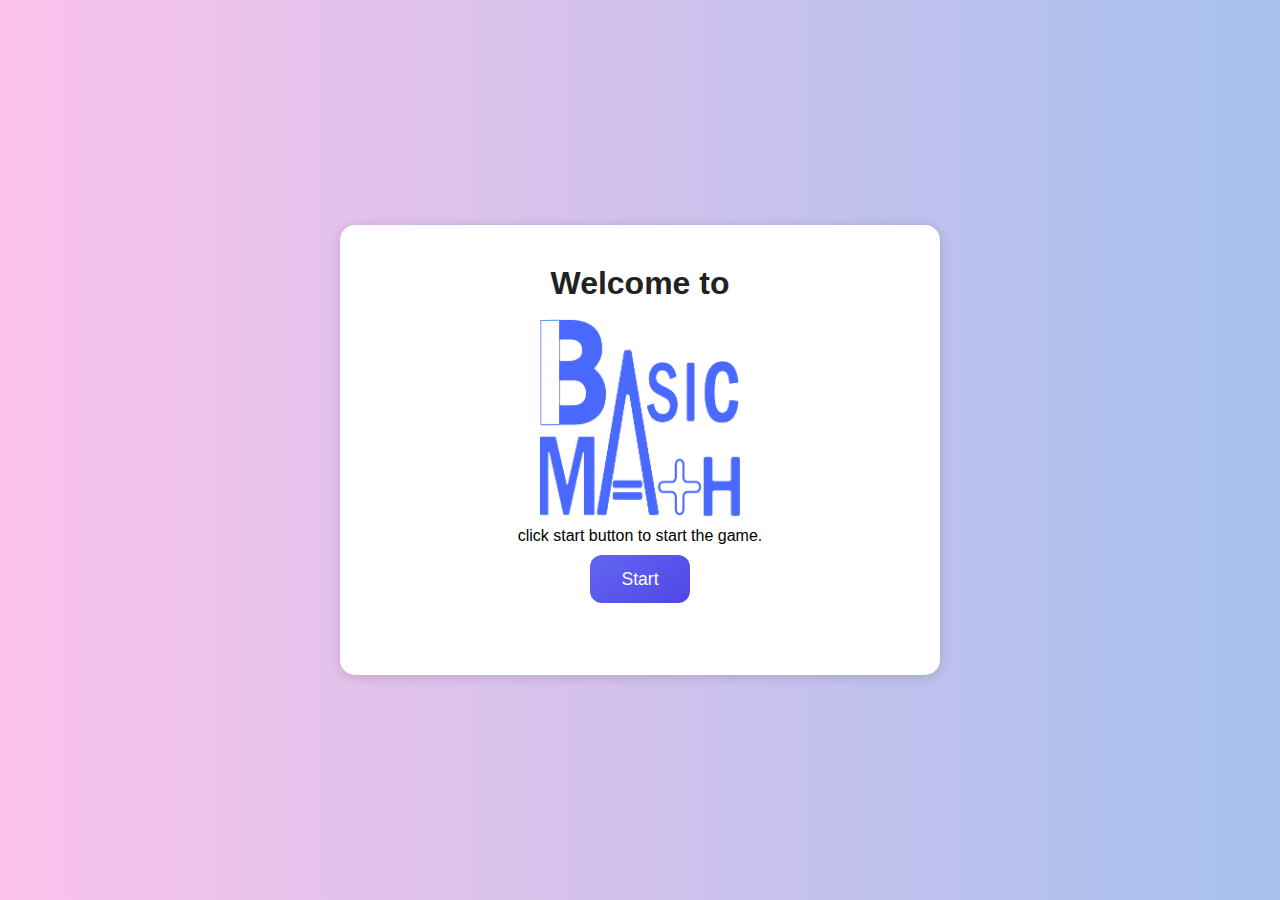
==== main/index.html @ c0a19f02 "change" ====
<!DOCTYPE html>
<html lang="en">
<head>
    <meta charset="UTF-8">
    <meta name="viewport" content="width=device-width, initial-scale=1.0">
    <link rel="stylesheet" href="welcome.css">
    <title>Math Game</title>
    <style>
        .logo img{
            width: 200px;
            height: 200px;
            top:30px;
            margin-bottom: 5px;
     }

    </style>
</head>
<body>
    <div class="game-container">
        <div id="welcomeScreen" class="screen">
            <div class="header">
                
                <h1>Welcome to</h1>
                <div class="logo">
                    <img src="assets/image/logogame-01.png" alt="Game Logo">
                </div>
                <p>click start button to start the game.</p>
            
            <div class="start-section">
                <button class="start-btn">
                    Start
                </button>
            </div>
        </div>
    </div>

    <script src="welcome.js"></script>
</body>
</html>
---- main/welcome.css ----
* {
    margin: 0;
    padding: 0;
    box-sizing: border-box;
}

body {
    font-family: 'Poppins', sans-serif;
    background: linear-gradient(to right, #fbc2eb, #a6c1ee);
    min-height: 100vh;
    display: flex;
    justify-content: center;
    align-items: center;
}

.game-container {
    background-color: white;
    padding: 2.5rem;
    border-radius: 15px;
    box-shadow: 0 2px 12px rgba(0, 0, 0, 0.15);
    width: 90%;
    max-width: 600px;
}

.header {
    text-align: center;
    margin-bottom: 2rem;
}

.header h1 {
    margin-bottom: 1rem;
    color: #222;
}



.start-section {
    margin-bottom: 2rem;
    margin-top: 10px;
    display: flex;
    align-items: center;
    justify-content: center;
    text-align: center;
    width: 100%;

}

.start-btn {
    display: flex;
    align-items: center; /* Center icon and text vertically */
    justify-content: center; /* Align items to the left */
    width: 100px;
    height: 3rem;
    border-radius: 12px;
    background: linear-gradient(145deg, #6366f1, #4f46e5);
    color: white;
    font-size: 1.1rem;
    transition: all 0.3s ease;
    position: relative;
    border: none;
}


.start-btn:hover {
    transform: translateY(-3px);
    box-shadow: 0 5px 15px rgba(79, 70, 229, 0.3);
}

.start-btn:active {
    transform: translateY(-1px);
}
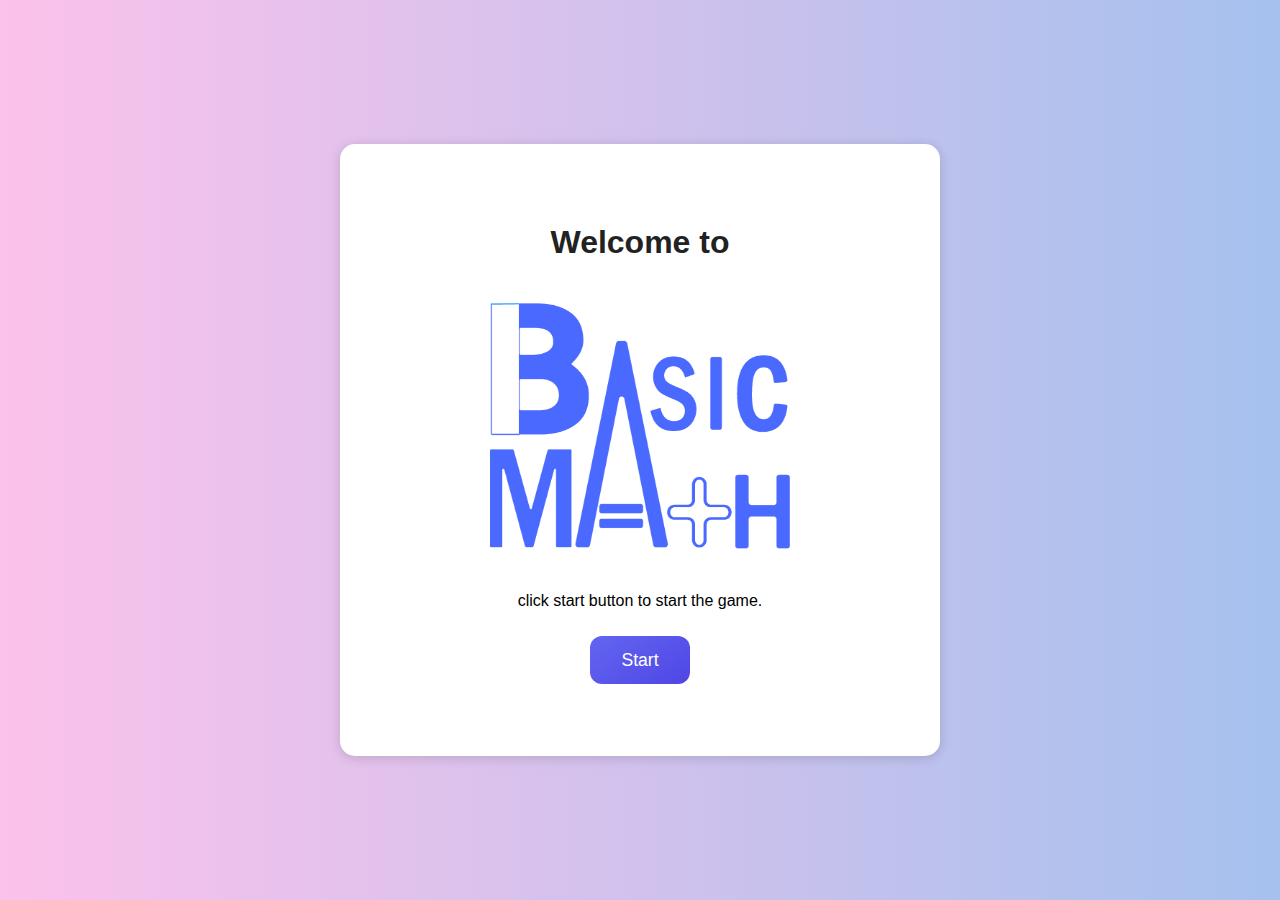
==== commit b8331866: "Merge branch 'main' of https://github.com/John-Da/Basic-Math" ====
--- a/main/index.html
+++ b/main/index.html
@@ -5,15 +5,6 @@
     <meta name="viewport" content="width=device-width, initial-scale=1.0">
     <link rel="stylesheet" href="welcome.css">
     <title>Math Game</title>
-    <style>
-        .logo img{
-            width: 200px;
-            height: 200px;
-            top:30px;
-            margin-bottom: 5px;
-     }
-
-    </style>
 </head>
 <body>
     <div class="game-container">
--- a/main/welcome.css
+++ b/main/welcome.css
@@ -29,11 +29,13 @@
 }
 
 .header h1 {
-    margin-bottom: 1rem;
+    margin-top: 2.5rem;
+    margin-bottom: 2.5rem;
     color: #222;
 }
-
-
+.header p {
+    margin-top: 2rem;
+}
 
 .start-section {
     margin-bottom: 2rem;
@@ -43,13 +45,12 @@
     justify-content: center;
     text-align: center;
     width: 100%;
-
 }
 
 .start-btn {
     display: flex;
-    align-items: center; /* Center icon and text vertically */
-    justify-content: center; /* Align items to the left */
+    align-items: center; 
+    justify-content: center; 
     width: 100px;
     height: 3rem;
     border-radius: 12px;
@@ -59,6 +60,7 @@
     transition: all 0.3s ease;
     position: relative;
     border: none;
+    margin-top: 1rem;
 }
 
 
@@ -70,3 +72,10 @@
 .start-btn:active {
     transform: translateY(-1px);
 }
+
+.logo img{
+    width: 300px;
+    height: 250px;
+    top:30px;
+    margin-bottom: 5px;
+}